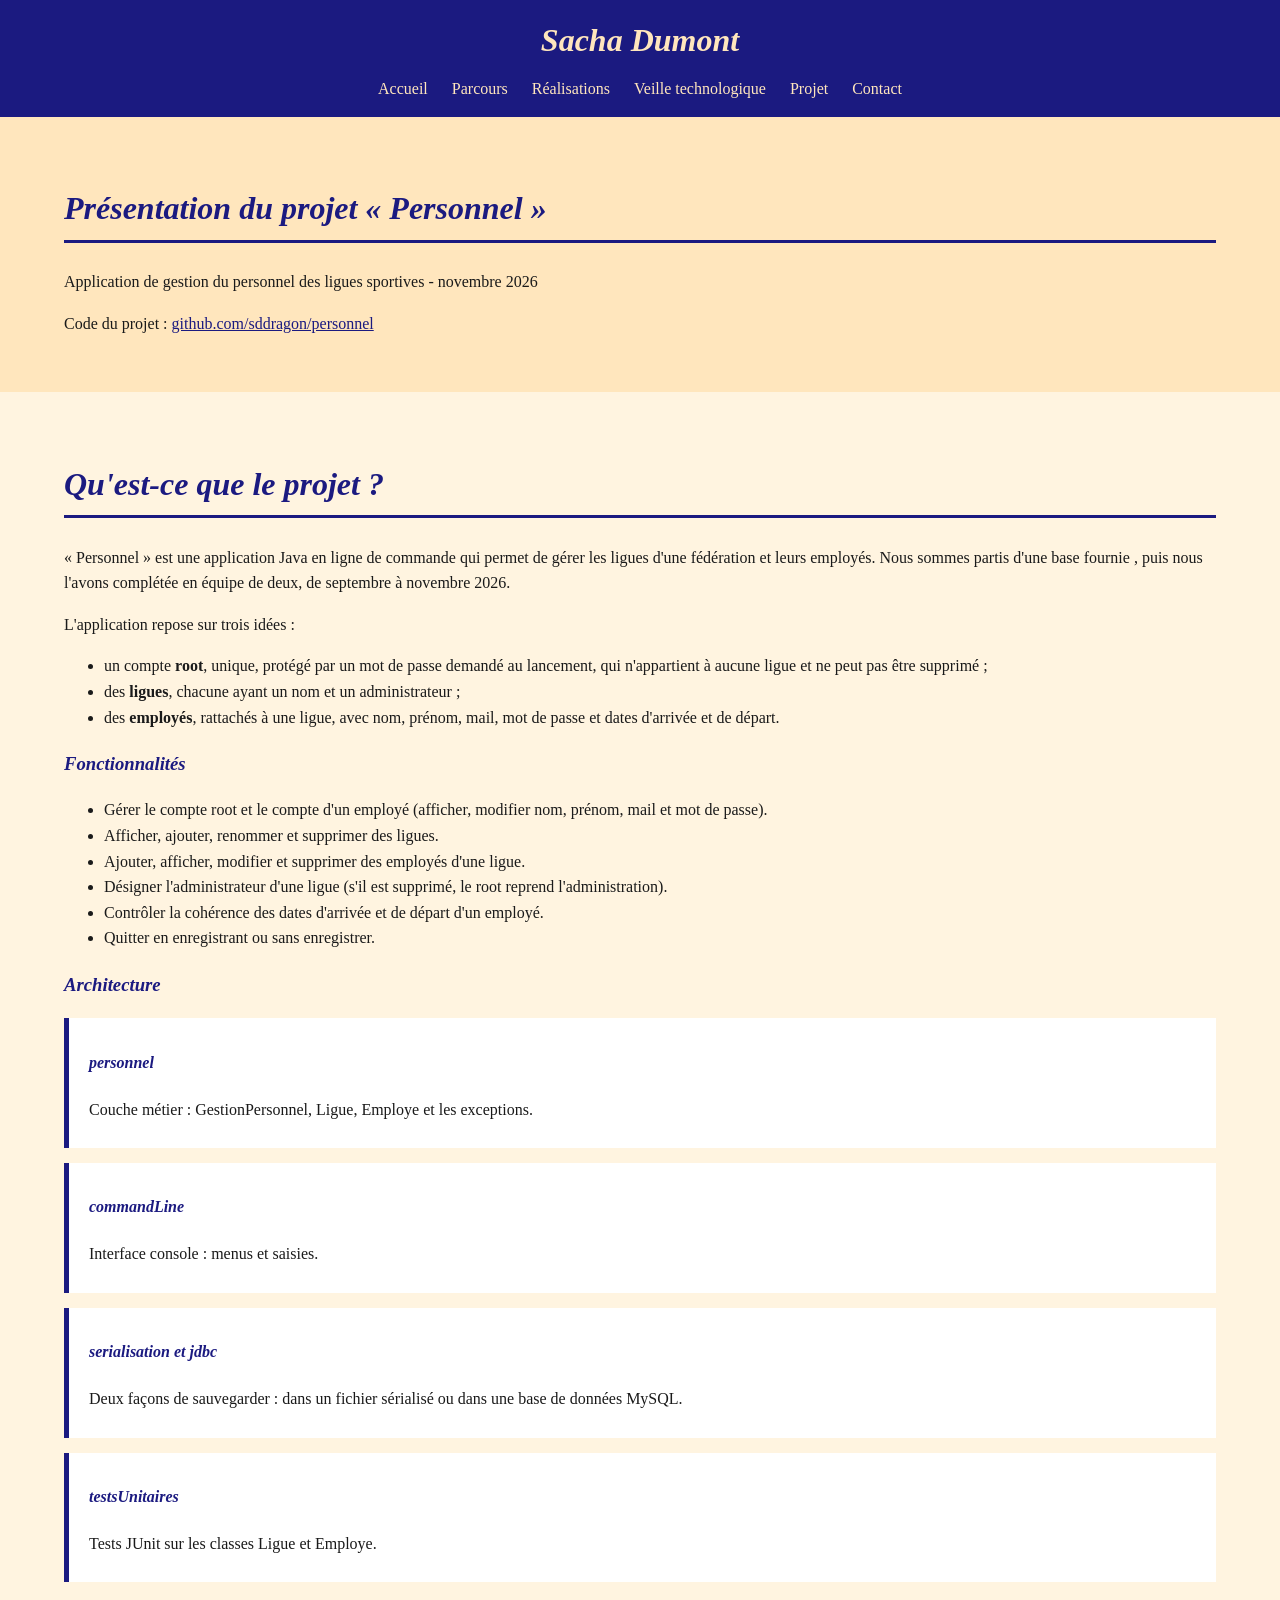
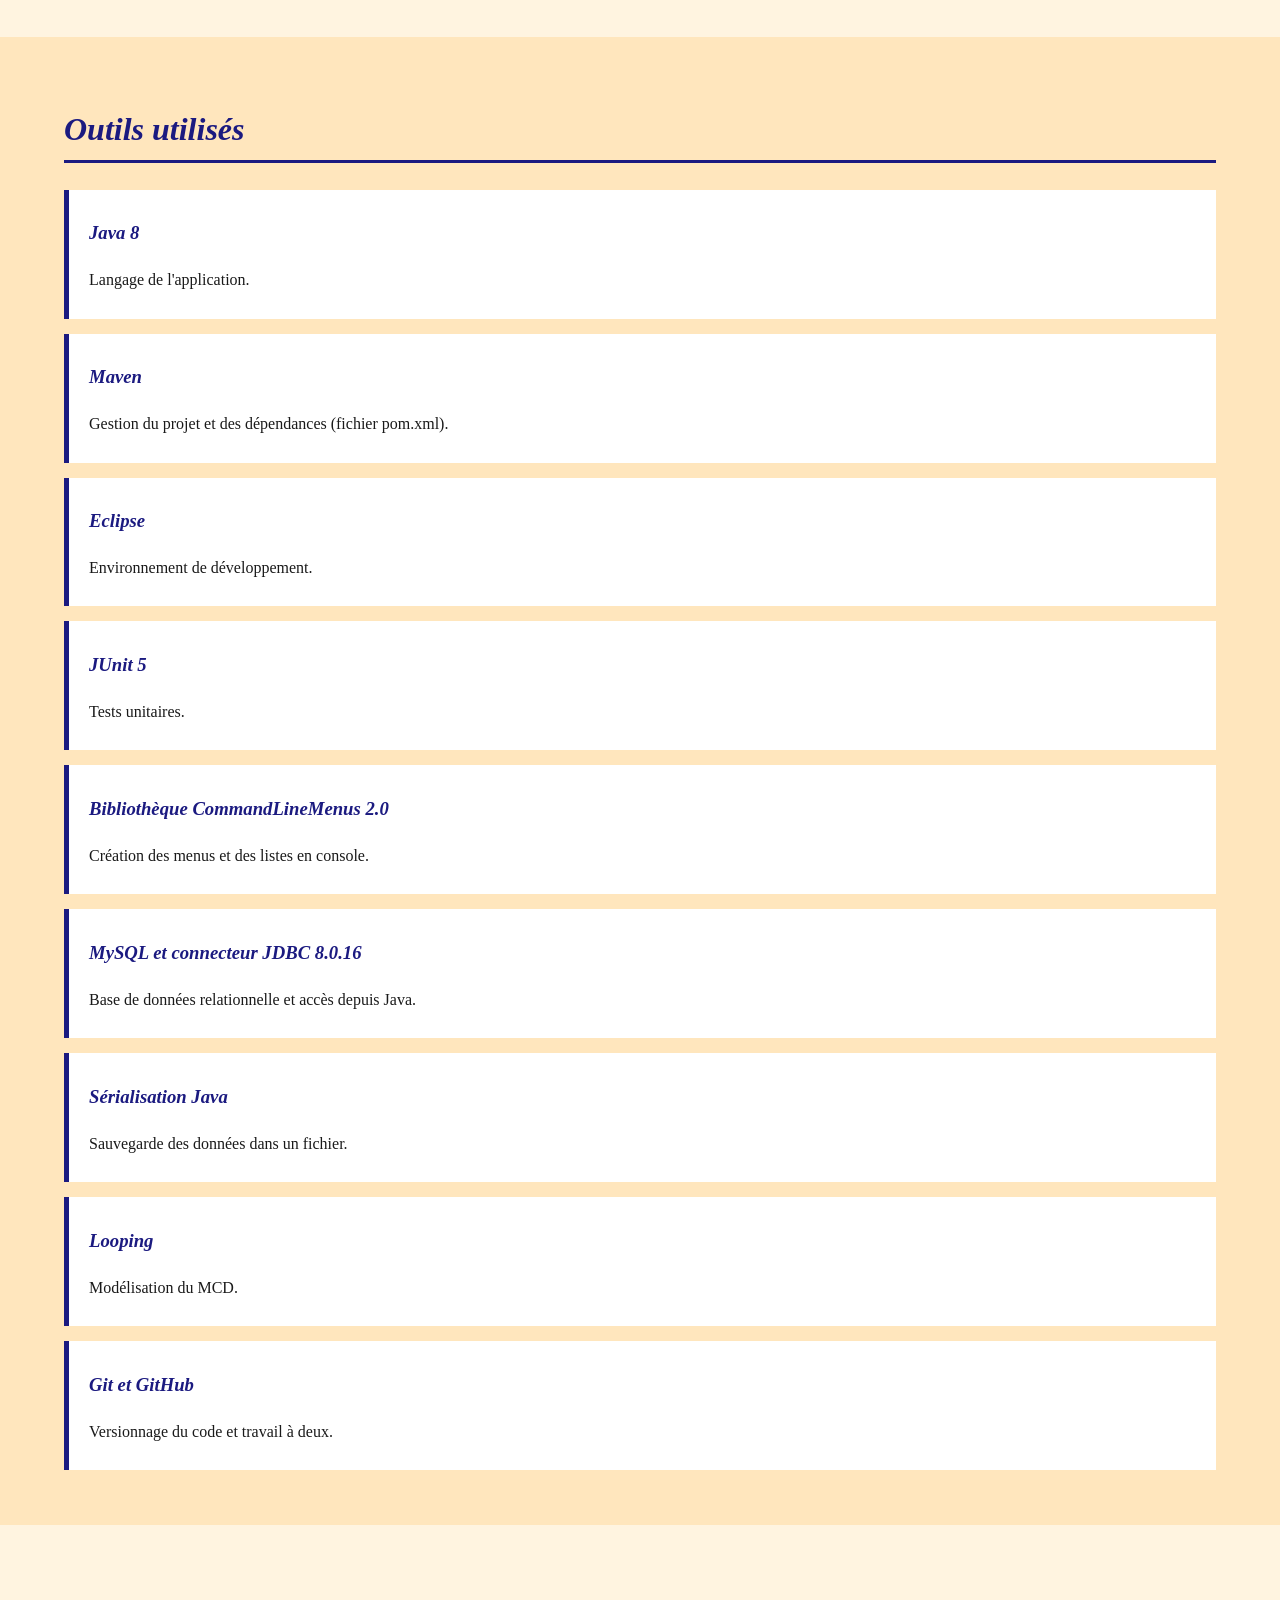
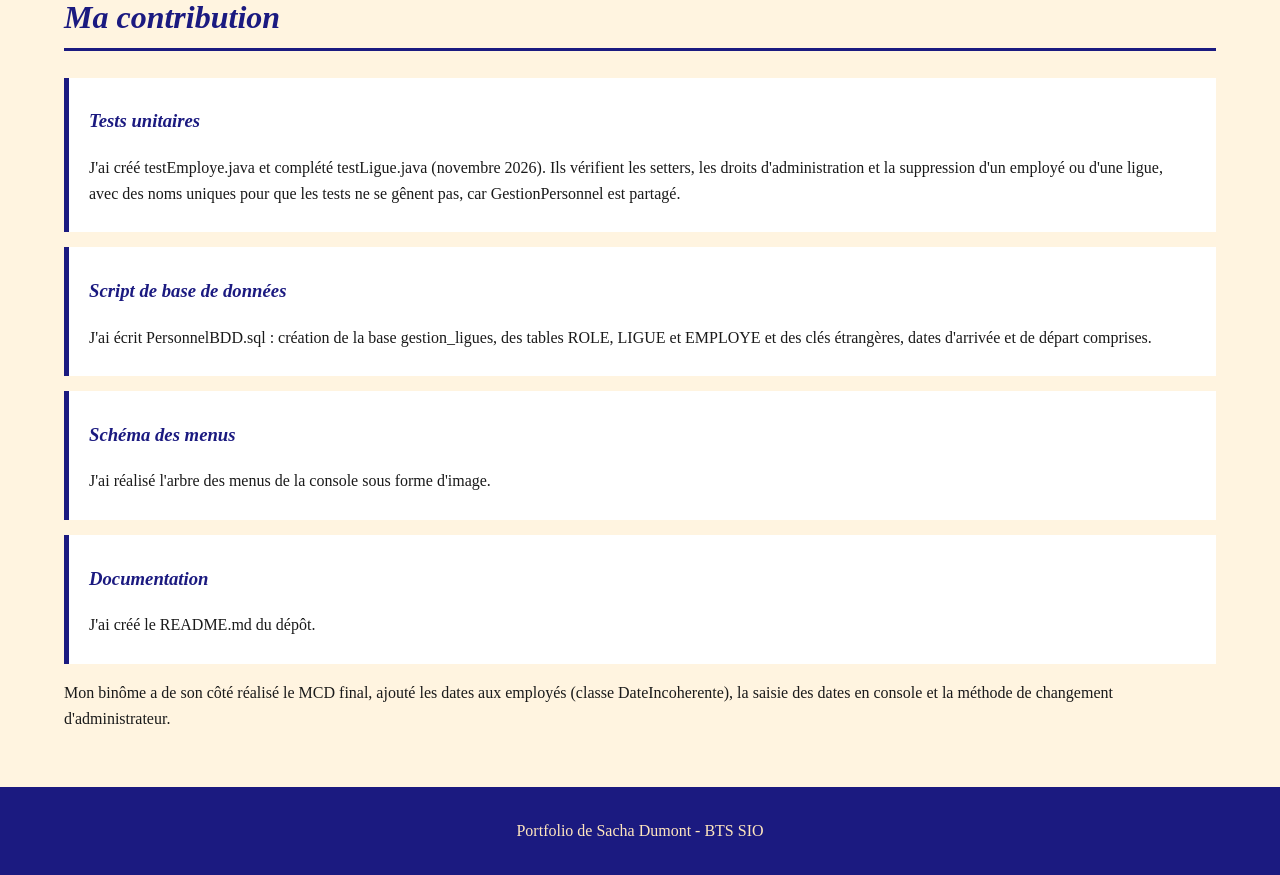
==== projet.html @ a663c3cf "Add initial HTML structure for project page" ====
<!DOCTYPE html>
<html lang="fr">
<head>
  <meta charset="UTF-8">
  <meta name="viewport" content="width=device-width, initial-scale=1">
  <title>Projet Personnel - Sacha Dumont</title>
  <link rel="stylesheet" href="style.css">
</head>
<body>

  <header>
    <h1>Sacha Dumont</h1>
    <nav>
      <a href="index.html">Accueil</a>
      <a href="index.html#parcours">Parcours</a>
      <a href="index.html#realisations">Réalisations</a>
      <a href="index.html#veille">Veille technologique</a>
      <a href="projet.html">Projet</a>
      <a href="index.html#contact">Contact</a>
    </nav>
  </header>

  <section id="titre">
    <h2>Présentation du projet « Personnel »</h2>
    <p>Application de gestion du personnel des ligues sportives - novembre 2026</p>
    <p>Code du projet : <a href="https://github.com/sddragon/personnel">github.com/sddragon/personnel</a></p>
  </section>

  <!-- Qu'est-ce que c'est ? -->
  <section id="description">
    <h2>Qu'est-ce que le projet ?</h2>
    <p>« Personnel » est une application Java en ligne de commande qui permet de gérer les ligues d'une fédération et leurs employés. Nous sommes partis d'une base fournie , puis nous l'avons complétée en équipe de deux, de septembre à novembre 2026.</p>

    <p>L'application repose sur trois idées :</p>
    <ul>
      <li>un compte <strong>root</strong>, unique, protégé par un mot de passe demandé au lancement, qui n'appartient à aucune ligue et ne peut pas être supprimé ;</li>
      <li>des <strong>ligues</strong>, chacune ayant un nom et un administrateur ;</li>
      <li>des <strong>employés</strong>, rattachés à une ligue, avec nom, prénom, mail, mot de passe et dates d'arrivée et de départ.</li>
    </ul>

    <h3>Fonctionnalités</h3>
    <ul>
      <li>Gérer le compte root et le compte d'un employé (afficher, modifier nom, prénom, mail et mot de passe).</li>
      <li>Afficher, ajouter, renommer et supprimer des ligues.</li>
      <li>Ajouter, afficher, modifier et supprimer des employés d'une ligue.</li>
      <li>Désigner l'administrateur d'une ligue (s'il est supprimé, le root reprend l'administration).</li>
      <li>Contrôler la cohérence des dates d'arrivée et de départ d'un employé.</li>
      <li>Quitter en enregistrant ou sans enregistrer.</li>
    </ul>

    <h3>Architecture</h3>
    <div class="projet">
      <h4>personnel</h4>
      <p>Couche métier : GestionPersonnel, Ligue, Employe et les exceptions.</p>
    </div>
    <div class="projet">
      <h4>commandLine</h4>
      <p>Interface console : menus et saisies.</p>
    </div>
    <div class="projet">
      <h4>serialisation et jdbc</h4>
      <p>Deux façons de sauvegarder : dans un fichier sérialisé ou dans une base de données MySQL.</p>
    </div>
    <div class="projet">
      <h4>testsUnitaires</h4>
      <p>Tests JUnit sur les classes Ligue et Employe.</p>
    </div>
  </section>

  <!-- Outils utilisés -->
  <section id="outils">
    <h2>Outils utilisés</h2>
    <div class="projet">
      <h3>Java 8</h3>
      <p>Langage de l'application.</p>
    </div>
    <div class="projet">
      <h3>Maven</h3>
      <p>Gestion du projet et des dépendances (fichier pom.xml).</p>
    </div>
    <div class="projet">
      <h3>Eclipse</h3>
      <p>Environnement de développement.</p>
    </div>
    <div class="projet">
      <h3>JUnit 5</h3>
      <p>Tests unitaires.</p>
    </div>
    <div class="projet">
      <h3>Bibliothèque CommandLineMenus 2.0</h3>
      <p>Création des menus et des listes en console.</p>
    </div>
    <div class="projet">
      <h3>MySQL et connecteur JDBC 8.0.16</h3>
      <p>Base de données relationnelle et accès depuis Java.</p>
    </div>
    <div class="projet">
      <h3>Sérialisation Java</h3>
      <p>Sauvegarde des données dans un fichier.</p>
    </div>
    <div class="projet">
      <h3>Looping</h3>
      <p>Modélisation du MCD.</p>
    </div>
    <div class="projet">
      <h3>Git et GitHub</h3>
      <p>Versionnage du code et travail à deux.</p>
    </div>
  </section>

  <!-- Ma contribution -->
  <section id="contribution">
    <h2>Ma contribution</h2>
    <div class="projet">
      <h3>Tests unitaires</h3>
      <p>J'ai créé testEmploye.java et complété testLigue.java (novembre 2026). Ils vérifient les setters, les droits d'administration et la suppression d'un employé ou d'une ligue, avec des noms uniques pour que les tests ne se gênent pas, car GestionPersonnel est partagé.</p>
    </div>
    <div class="projet">
      <h3>Script de base de données</h3>
      <p>J'ai écrit PersonnelBDD.sql : création de la base gestion_ligues, des tables ROLE, LIGUE et EMPLOYE et des clés étrangères, dates d'arrivée et de départ comprises.</p>
    </div>
    <div class="projet">
      <h3>Schéma des menus</h3>
      <p>J'ai réalisé l'arbre des menus de la console sous forme d'image.</p>
    </div>
    <div class="projet">
      <h3>Documentation</h3>
      <p>J'ai créé le README.md du dépôt.</p>
    </div>
    <p>Mon binôme a de son côté réalisé le MCD final, ajouté les dates aux employés (classe DateIncoherente), la saisie des dates en console et la méthode de changement d'administrateur.</p>
  </section>

  <footer>
    <p>Portfolio de Sacha Dumont - BTS SIO</p>
  </footer>

</body>
</html>
---- style.css ----
/* ===== COULEURS (reprises du portfolio Canva) ===== */
:root {
  --bleu-marine: #1b1a80;   /* bleu des titres et du logo */
  --creme: #ffe6bd;         /* fond crème de la page d'accueil */
  --creme-clair: #fff4e0;   /* fond des sections en alternance */
  --noir: #1a1a1a;          /* texte */
}

/* ===== STYLE GÉNÉRAL ===== */
body {
  font-family: Georgia, "Times New Roman", serif;
  margin: 0;
  background-color: var(--creme);
  color: var(--noir);
  line-height: 1.6;
}

/* ===== EN-TÊTE ET MENU (pleine largeur) ===== */
header {
  background-color: var(--bleu-marine);
  color: var(--creme);
  padding: 15px 5%;
  text-align: center;
}

header h1 {
  margin: 0 0 10px 0;
  font-style: italic;
}

nav a {
  color: var(--creme);
  margin: 0 10px;
  text-decoration: none;
}

nav a:hover {
  text-decoration: underline;
}

/* ===== SECTIONS (pleine largeur) ===== */
section {
  padding: 40px 5%;
  background-color: var(--creme);
}

/* une section sur deux avec un fond plus clair */
section:nth-of-type(even) {
  background-color: var(--creme-clair);
}

h2, h3, h4 {
  color: var(--bleu-marine);
  font-style: italic;
}

h2 {
  font-size: 2em;
  border-bottom: 3px solid var(--bleu-marine);
  padding-bottom: 5px;
}

a {
  color: var(--bleu-marine);
}

/* page d'accueil : grand titre centré comme sur Canva */
#accueil {
  text-align: center;
  padding: 100px 5%;
}

#accueil h2 {
  font-size: 3em;
  border-bottom: none;
}

/* ===== ENCADRÉS (projets et veille) ===== */
.projet {
  border-left: 5px solid var(--bleu-marine);
  background-color: white;
  padding: 10px 20px;
  margin-bottom: 15px;
}

/* ===== PIED DE PAGE ===== */
footer {
  background-color: var(--bleu-marine);
  color: var(--creme);
  text-align: center;
  padding: 15px 5%;
}
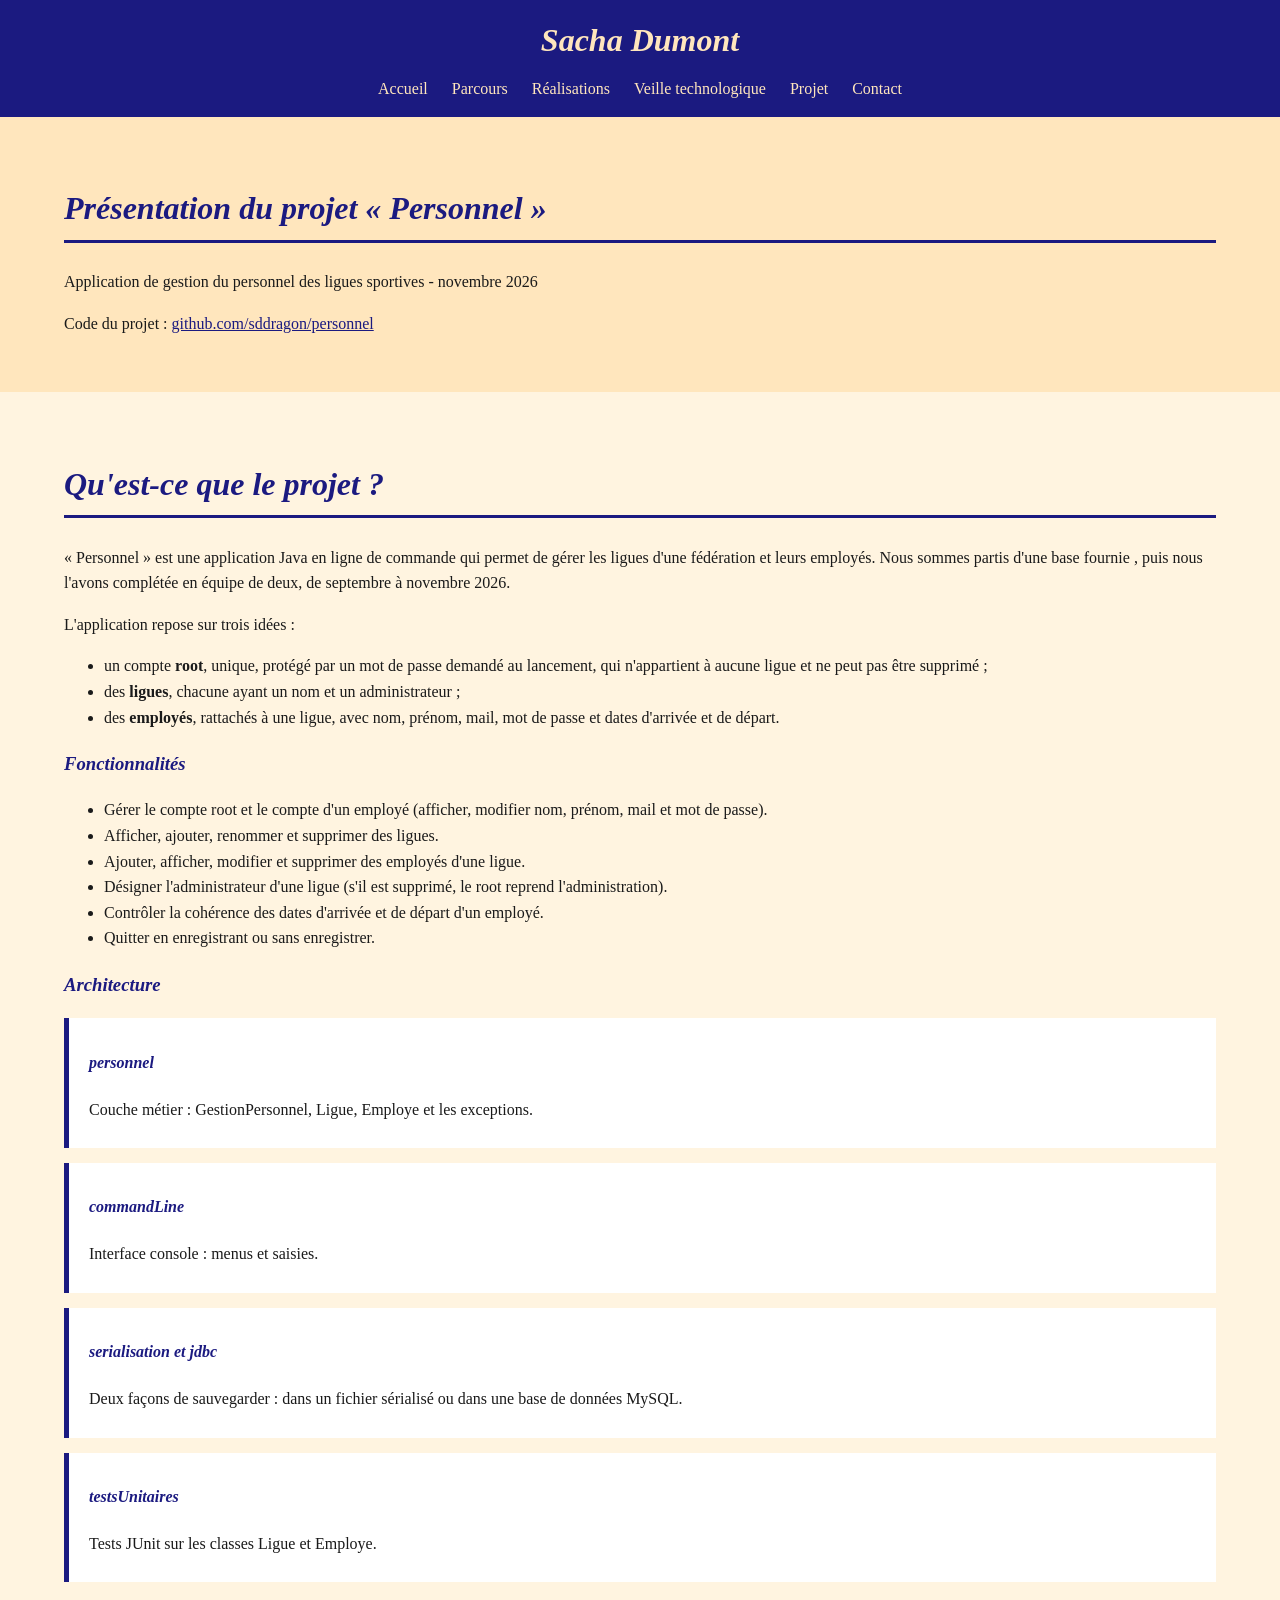
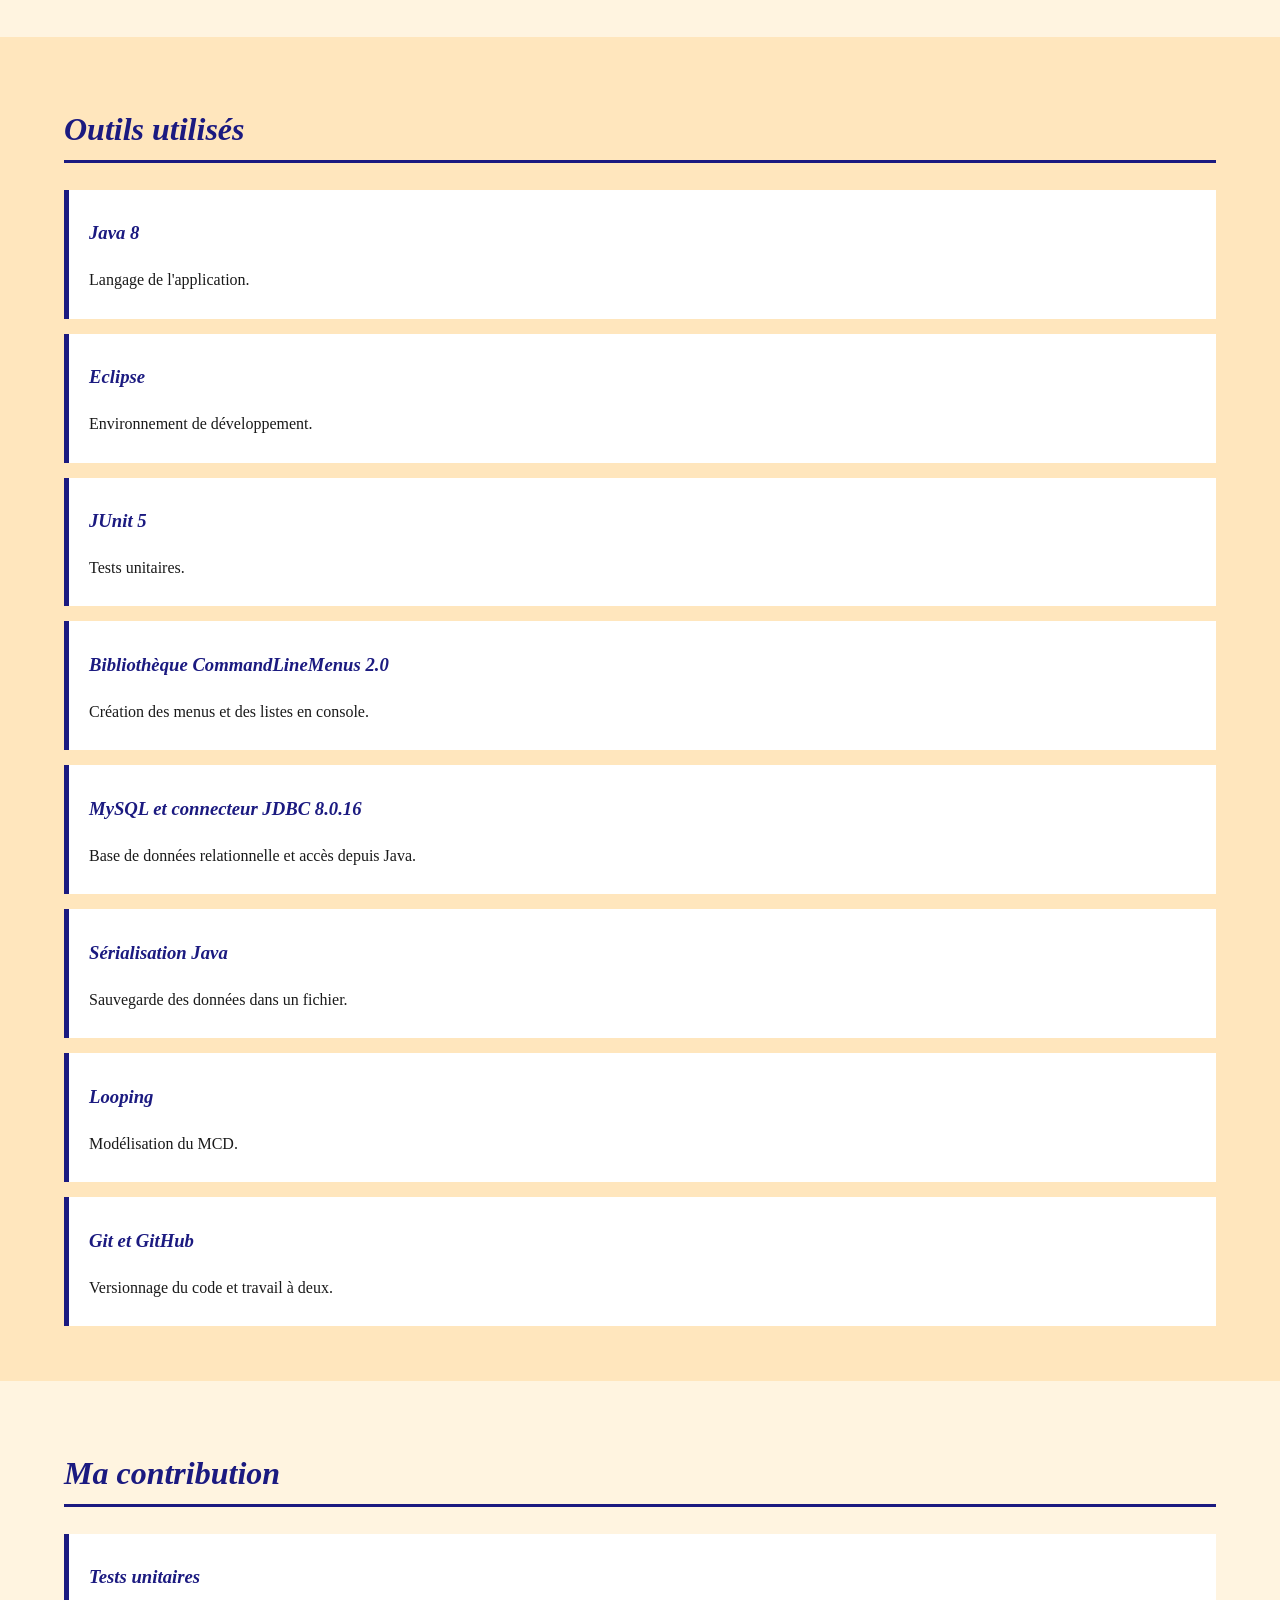
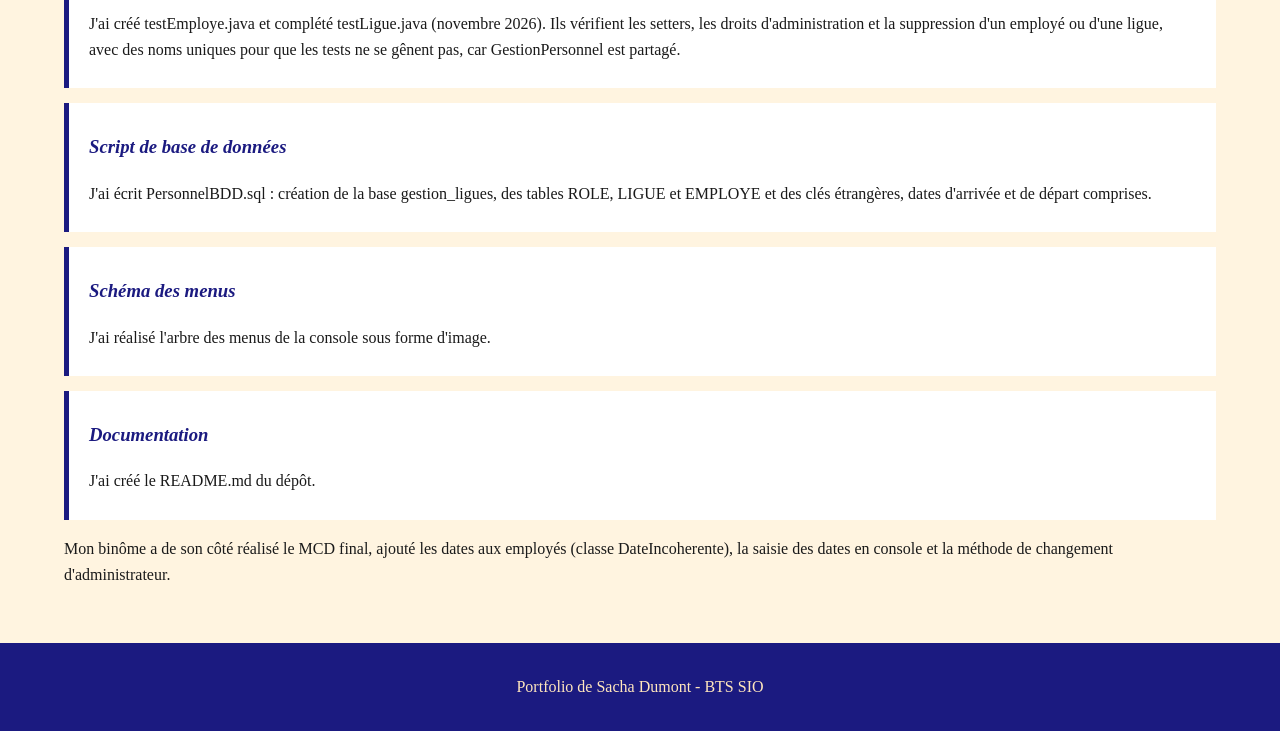
==== commit 576b09b7: "Remove Maven details from projet.html Removed Maven section from project description." ====
--- a/projet.html
+++ b/projet.html
@@ -75,10 +75,6 @@
       <p>Langage de l'application.</p>
     </div>
     <div class="projet">
-      <h3>Maven</h3>
-      <p>Gestion du projet et des dépendances (fichier pom.xml).</p>
-    </div>
-    <div class="projet">
       <h3>Eclipse</h3>
       <p>Environnement de développement.</p>
     </div>
